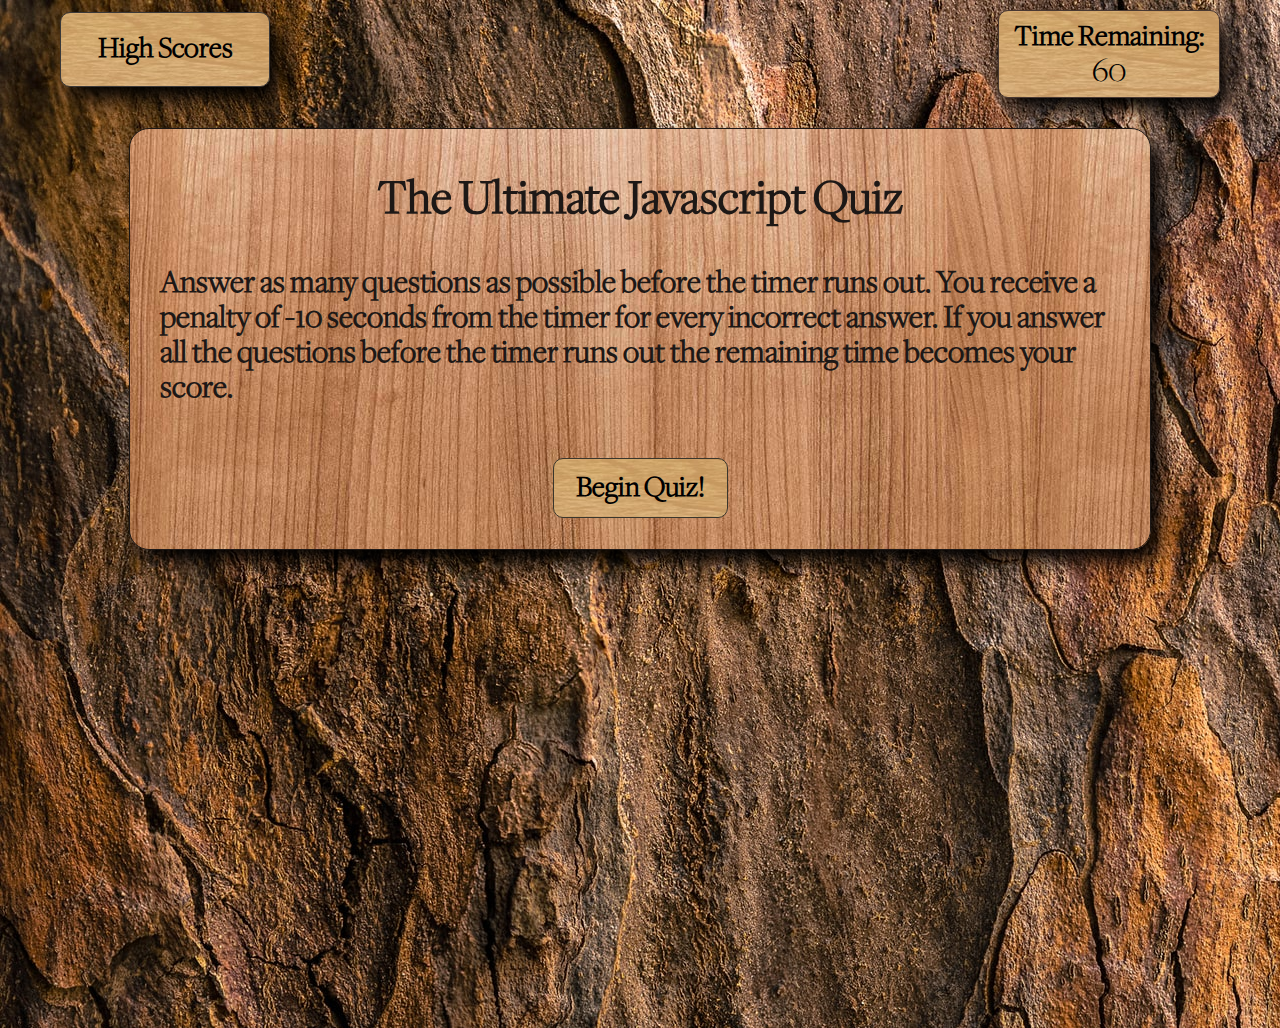
==== index.html @ 6a24baea "got the scoreboard working but now I'm unsure if I want to set it up on a different html file or try" ====
<!DOCTYPE html>
<html lang="en">
  <head>
    <meta charset="UTF-8" />
    <meta name="viewport" content="width=device-width, initial-scale=1.0" />
    <meta http-equiv="X-UA-Compatible" content="ie=edge" />
    <title>Javascript Quiz</title>
    <link rel="stylesheet" href="assets/css/style.css" />
  </head>
  <body>

<nav class = "nav-bar">

	<div class = "high-scores">
		<button id="high-scores-btn" onclick="" class="button">High Scores</button>
	</div>	

	<div class="timer-wrapper">
		<h3 class="timer-text">Time Remaining:</h3><div class="timer-count">60</div>
	</div>
    
</nav>
	
<div class="wrapper">

	<div ID="intro-title-card" class ="card">

		<header>
			<h1 class="h1">The Ultimate Javascript Quiz</h1>
		</header>

		<h2 class="intro">Answer as many questions as possible before the timer runs out. You receive a penalty of -10 seconds from the timer for every incorrect answer. If you answer all the questions before the timer runs out the remaining time becomes your score.
		</h2>
		
		<div class = start-btn-wrapper>
			<button id="begin" class="button" data-state="visible">Begin Quiz!</button>
		</div>

	</div>


	 

	<div ID="game" class ="card" style ="display: none;">
		
		<div ID = "question"></div>
		
		<div id ="choices">

			<button class="choice" id="A" onclick="answerVerify('A')">Answer A</button>	
			<button class="choice" id="B" onclick="answerVerify('B')">Answer B</button>	
			<button class="choice" id="C" onclick="answerVerify('C')">Answer C</button>
			<button class="choice" id="D" onclick="answerVerify('D')">Answer D</button>				

		</div>
		
		<div class="choice-feedback">

			<div id="correct" data-number="1" data-state="hidden">Correct!</div>
			<div id="incorrect" data-number="2" data-state="hidden">Incorrect!</div>
			
		</div>

	</div>




	<div ID="outro" class ="card" style ="display: none;">

		<header>
		 <h1 class="h1">All done!</h1>
		</header>

		<h2 class="win-msg">Enter your initials below to see your score.</h2>
		
		<form id="score-board-entry">

			<input id="text-box" type="text" class="text-box" placeholder="Enter your initials">
			<button type="submit" id="submit-btn"  class="button" value="submit">Submit</button>
			<button type="clear" id="clear-btn"  class="button" value="clear">Clear Scores</button>

		</form>

		

	</div>



</div>


	<script src="assets/js/script.js"></script>
</body>
</html>
---- assets/css/style.css ----
@font-face {
  font-family: "Freight-DispLight";
  src: url("../fonts/Freight-DispLight.otf") format("openttype"),
    url("../fonts/Freight-DispLight.ttf") format("truettype"),
    url("../fonts/Freight-DispLight.eot") format("embedded-openttype"),
    url("../fonts/Freight-DispLight.woff") format("woff"),
    url("../fonts/Freight-DispLight.woff2") format("woff2"),
    url("../fonts/Freight-DispLight.svg") format("svg");
  font-weight: normal;
  font-style: normal;
}

root {
  --off-white: #eae7dc;
  --tan: #d8c3a5;
  --light-grey: #8e8d8a;
  --red-pink: #e98074;
  --orange-red: #e85a4f;
  --graphite: var(--graphite);
}

/* * {
  box-sizing: border-box;
  padding: 0;
  margin: 0;
} */

/* html {
  font-size: 62.5%;
} */

body {
  color: var(--graphite);
}

/* *::before,
*::after {
  box-sizing: border-box;
} */

html,
body,
.wrapper {
  height: 100%;
  margin: 0;
  padding: 0;
}

body {
  font-family: "Freight-DispLight", serif;
  background: url("..//images/photo-1519606247872-0440aae9b827.jpg");
}

.scoreboard-body {
  background: url("..//images/photo-1542317366-412ab0365069.jpg");
}

li {
  font-family: "Freight-DispLight", serif;
  font-size: 40px;
  font-weight: bold;
}

.nav-bar {
  display: flex;
  flex-direction: row;
  align-items: center;
  justify-content: space-between;
  margin-left: 35px;
  margin-right: 35px;
  background: none;
}

#return-btn {
  margin: 10px 0 0 25px;
  padding: 10px 20px 10px 20px;
  box-shadow: #363636 10px 12px 20px 0px;
  background: url("..//images/dried-wood-bg.jpg");
}

#return-btn:hover {
  cursor: pointer;
}

.button {
  font-family: "Freight-DispLight", serif;
  background: url("..//images/button-bg.jpg");
  border-radius: 10px;
  font-size: 30px;
  font-weight: bold;
}

#high-scores-btn {
  padding: 20px 35px 20px 35px;
  width: 210px;
  /* font-size: 20px; */
  box-shadow: #000000 10px 12px 20px 0px;
  margin-left: 25px;
  border: 1px solid rgb(58, 56, 56);
}

#high-scores-btn:hover {
  cursor: pointer;
  font-weight: 600;
  border: 2px solid rgb(58, 56, 56);
}

.timer-wrapper {
  display: flex;
  flex-direction: column;
  align-items: center;
  margin-top: 10px;
  margin-right: 25px;
  padding: 5px 15px 5px 15px;
  border-radius: 10px;
  border: 1px solid rgb(73, 56, 49);
  background: url("..//images/button-bg.jpg");
  box-shadow: #000000 10px 12px 20px 0px;
}

.timer-text {
  margin-top: 5px;
  font-size: 30px;
}

.h1 {
  font-size: 50px;
  color: hsl(20, 12%, 10%);
}

.timer-count {
  margin-top: -30px;
  font-size: 35px;
}

.intro {
  margin-top: 0px;
  margin-left: 20px;
  margin-right: 20px;
  padding-bottom: 10px;
  font-size: 33px;
}

.start-btn-wrapper {
  padding-top: 15px;
  display: flex;
  justify-content: space-around;
}

#begin {
  font-size: 30px;
  height: 60px;
  width: 175px;
  display: block;
  border: 1px solid rgb(58, 54, 44);
  /* background: tan; */
  /* border-radius: 5px; */
}

#begin:hover {
  cursor: pointer;
  font-weight: 600;
  border: 2px solid rgb(54, 54, 54);
}

/* .main-score-link {
  display: block;
  margin: 25px;
  font-size: larger;
} */

.wrapper {
  padding-top: 30px;
  padding-left: 20px;
  padding-right: 20px;
}

header {
  text-align: center;
  padding: 5px;
  padding-top: 0px;
  color: hsl(206, 17%, 28%);
}

.card {
  background-color: tan;
  height: 400px;
  width: 1000px;
  border-radius: 20px;
  border-width: 1px;
  box-shadow: #000000 10px 12px 20px 0px;
  border: 1px solid hsl(20, 12%, 10%);
  color: hsl(20, 12%, 10%);
  font-size: 18px;
  margin: 0 auto;
  padding: 10px;
  display: flex;
  flex-direction: column;
  background: url("..//images/wood-grain.jpg"), center;
}

#question {
  font-family: "Freight-DispLight", serif;
  margin: 20px;
  padding-bottom: 10px;
  font-size: 40px;
  text-align: center;
  font-weight: 600;
}

#choices {
  display: flex;
  flex-direction: column;
  width: 280px;
  right: 0;
  /* top: 125px; */
  padding: 10px;
}

.choice {
  font-family: "Freight-DispLight", serif;
  width: 155px;
  margin: 7px;
  height: 40px;
  text-align: center;
  border: 1px solid rgb(58, 54, 44);
  border-radius: 15px;
  cursor: pointer;
  padding: 5px;
  font-size: 25px;
  font-weight: 500;
  background: url("..//images/button-bg.jpg");
}

.choice:hover {
  border: 2px solid rgb(54, 54, 54);
  font-weight: 600;
}

#correct {
  color: green;
  font-size: 35px;
  font-weight: bolder;
}

#incorrect {
  color: red;
  font-size: 35px;
  font-weight: bolder;
}

.choice-feedback {
  height: 25px;
  display: flex;
  justify-content: space-evenly;
  align-items: center;
}

/* .quiz-page-link {
  margin-top: 50px;
  margin-left: 25px;
  font-size: 20px;
} */

.score-header-container {
  display: flex;
  justify-content: space-around;
  border-radius: 20px 20px 0 0;
  background-color: hsla(0, 0%, 68%, 0.644);
}

.high-scores-text {
  font-size: 40px;
  color: hsl(20, 12%, 10%);
  background-color: hsla(0, 0%, 68%, 0.644);
}

.score-board-wrapper {
  display: flex;
  justify-content: space-around;
}

.score-board-container {
  margin-top: 25px;
  height: 640px;
  width: 400px;
  border: 1px solid black;
  box-shadow: #000000 10px 12px 20px 0px;
  border-radius: 20px;
  background: url("..//images/dried-wood2.jpg"), center;
}
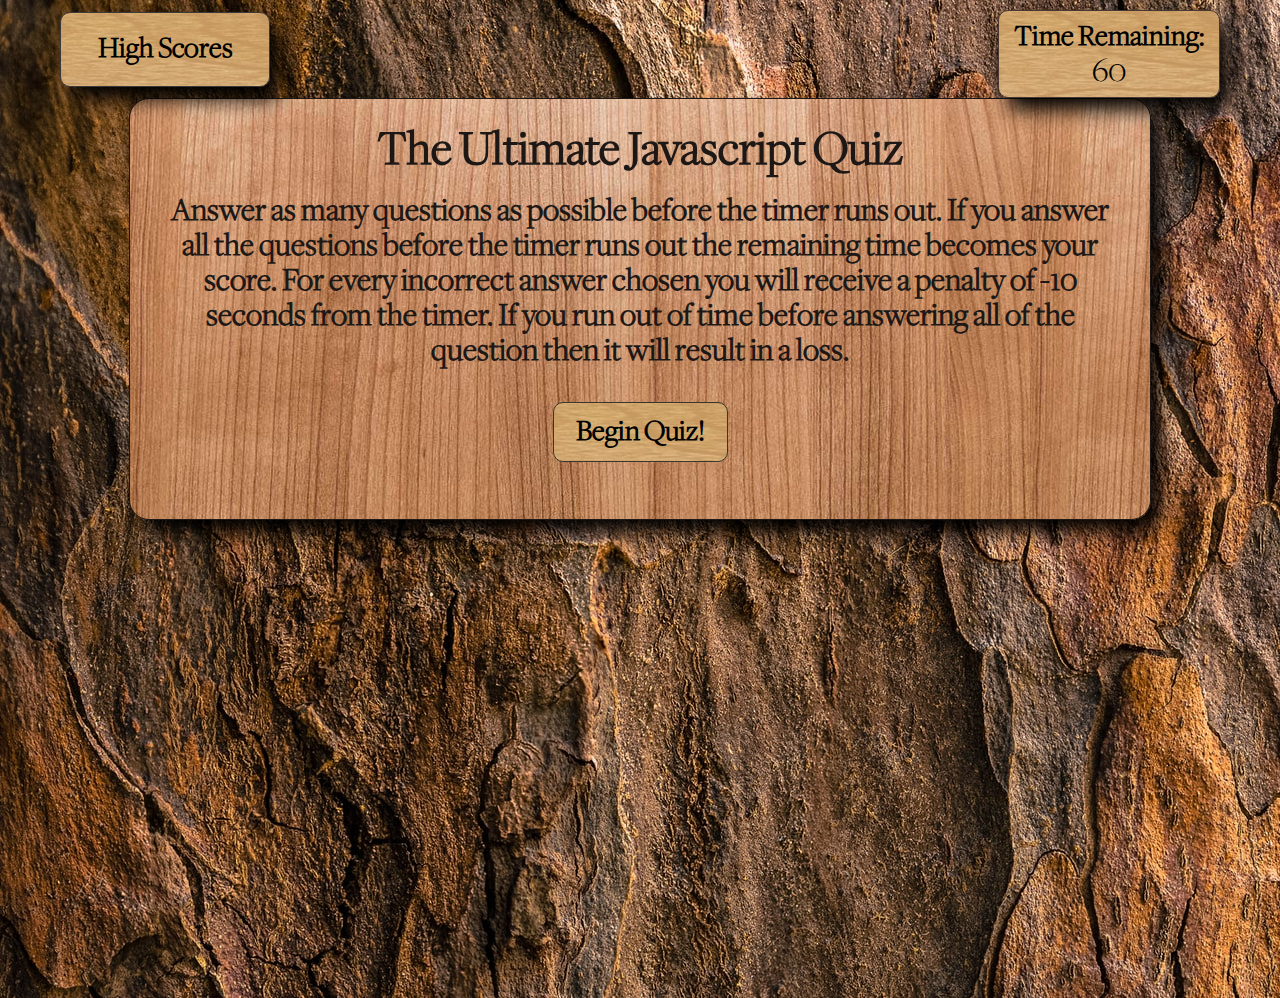
==== commit 9bd4b651: "compulsively started editing css and html during writing notes on my last commit" ====
--- a/index.html
+++ b/index.html
@@ -7,12 +7,13 @@
     <title>Javascript Quiz</title>
     <link rel="stylesheet" href="assets/css/style.css" />
   </head>
-  <body>
+<body>
+
 
 <nav class = "nav-bar">
 
 	<div class = "high-scores">
-		<button id="high-scores-btn" onclick="" class="button">High Scores</button>
+		<button id="high-scores-btn" onclick="scoreClick()" class="button">High Scores</button>
 	</div>	
 
 	<div class="timer-wrapper">
@@ -21,25 +22,27 @@
     
 </nav>
 	
-<div class="wrapper">
+
+<main class="main">
+
+
 
 	<div ID="intro-title-card" class ="card">
 
-		<header>
-			<h1 class="h1">The Ultimate Javascript Quiz</h1>
-		</header>
+		
+		<h1 class="h1">The Ultimate Javascript Quiz</h1>
+		
 
-		<h2 class="intro">Answer as many questions as possible before the timer runs out. You receive a penalty of -10 seconds from the timer for every incorrect answer. If you answer all the questions before the timer runs out the remaining time becomes your score.
-		</h2>
+		<p class="intro-text">Answer as many questions as possible before the timer runs out. If you answer all the questions before the timer runs out the remaining time becomes your score. For every incorrect answer chosen you will receive a penalty of -10 seconds from the timer.  If you run out of time before answering all of the question then it will result in a loss.
+		</p>
 		
 		<div class = start-btn-wrapper>
-			<button id="begin" class="button" data-state="visible">Begin Quiz!</button>
+			<button id="begin" class="button">Begin Quiz!</button>
 		</div>
 
 	</div>
 
 
-	 
 
 	<div ID="game" class ="card" style ="display: none;">
 		
@@ -65,32 +68,44 @@
 
 
 
-
 	<div ID="outro" class ="card" style ="display: none;">
 
-		<header>
-		 <h1 class="h1">All done!</h1>
-		</header>
+		<div class="outro-container">
 
-		<h2 class="win-msg">Enter your initials below to see your score.</h2>
-		
-		<form id="score-board-entry">
+			<h1 class="h1">All done!</h1>
+			<h2 class="win-msg">Enter your initials below to see your score.</h2>
+			
+			<form id="score-board-entry">
 
-			<input id="text-box" type="text" class="text-box" placeholder="Enter your initials">
-			<button type="submit" id="submit-btn"  class="button" value="submit">Submit</button>
-			<button type="clear" id="clear-btn"  class="button" value="clear">Clear Scores</button>
+				<input id="text-box" type="text" class="text-box" placeholder="Enter your initials">
+				<button type="submit" id="submit-btn"  class="button" value="submit">Submit</button>
+				
+			</form>
 
-		</form>
-
-		
+		</div>
 
 	</div>
 
+	
 
+	<div id="score-board" class="card" style ="display: none;">
 
-</div>
+		<div class = scoreboard-container>
+				
+			<h3 id="hi-score-h3">High Scores</h>
+			<ol id="ol"></ol>
 
+			<div class = scoreboard-footer>			
+				<button type="clear" id="clear-btn"  class="button" onclick="scoreClear()" value="clear">Clear Scores</button>
+			</div>
 
+		</div>
+
+	</div>
+
+	
+	
+</main>
 	<script src="assets/js/script.js"></script>
 </body>
 </html>--- a/assets/css/style.css
+++ b/assets/css/style.css
@@ -19,12 +19,6 @@
   --graphite: var(--graphite);
 }
 
-/* * {
-  box-sizing: border-box;
-  padding: 0;
-  margin: 0;
-} */
-
 /* html {
   font-size: 62.5%;
 } */
@@ -33,14 +27,9 @@
   color: var(--graphite);
 }
 
-/* *::before,
-*::after {
-  box-sizing: border-box;
-} */
-
 html,
 body,
-.wrapper {
+.main {
   height: 100%;
   margin: 0;
   padding: 0;
@@ -51,14 +40,33 @@
   background: url("..//images/photo-1519606247872-0440aae9b827.jpg");
 }
 
+#hi-score-h3 {
+  margin-top: 10px;
+  text-align: center;
+  font-size: 45px;
+}
+
 .scoreboard-body {
   background: url("..//images/photo-1542317366-412ab0365069.jpg");
 }
 
+.score-board-container {
+  display: flex;
+}
+
+ol {
+  margin-top: -5px;
+  text-align: center;
+  display: flex;
+  flex-direction: column;
+  align-items: center;
+}
+
 li {
-  font-family: "Freight-DispLight", serif;
+  margin-top: -15px;
   font-size: 40px;
   font-weight: bold;
+  text-align: center;
 }
 
 .nav-bar {
@@ -93,7 +101,6 @@
 #high-scores-btn {
   padding: 20px 35px 20px 35px;
   width: 210px;
-  /* font-size: 20px; */
   box-shadow: #000000 10px 12px 20px 0px;
   margin-left: 25px;
   border: 1px solid rgb(58, 56, 56);
@@ -124,6 +131,8 @@
 }
 
 .h1 {
+  margin: 15px;
+  text-align: center;
   font-size: 50px;
   color: hsl(20, 12%, 10%);
 }
@@ -133,16 +142,18 @@
   font-size: 35px;
 }
 
-.intro {
+.intro-text {
+  text-align: center;
   margin-top: 0px;
   margin-left: 20px;
   margin-right: 20px;
   padding-bottom: 10px;
   font-size: 33px;
+  font-weight: bold;
 }
 
 .start-btn-wrapper {
-  padding-top: 15px;
+  margin-top: -10px;
   display: flex;
   justify-content: space-around;
 }
@@ -153,8 +164,6 @@
   width: 175px;
   display: block;
   border: 1px solid rgb(58, 54, 44);
-  /* background: tan; */
-  /* border-radius: 5px; */
 }
 
 #begin:hover {
@@ -162,12 +171,6 @@
   font-weight: 600;
   border: 2px solid rgb(54, 54, 54);
 }
-
-/* .main-score-link {
-  display: block;
-  margin: 25px;
-  font-size: larger;
-} */
 
 .wrapper {
   padding-top: 30px;
@@ -213,7 +216,6 @@
   flex-direction: column;
   width: 280px;
   right: 0;
-  /* top: 125px; */
   padding: 10px;
 }
 
@@ -256,12 +258,6 @@
   align-items: center;
 }
 
-/* .quiz-page-link {
-  margin-top: 50px;
-  margin-left: 25px;
-  font-size: 20px;
-} */
-
 .score-header-container {
   display: flex;
   justify-content: space-around;
@@ -275,7 +271,7 @@
   background-color: hsla(0, 0%, 68%, 0.644);
 }
 
-.score-board-wrapper {
+.score-board-container {
   display: flex;
   justify-content: space-around;
 }
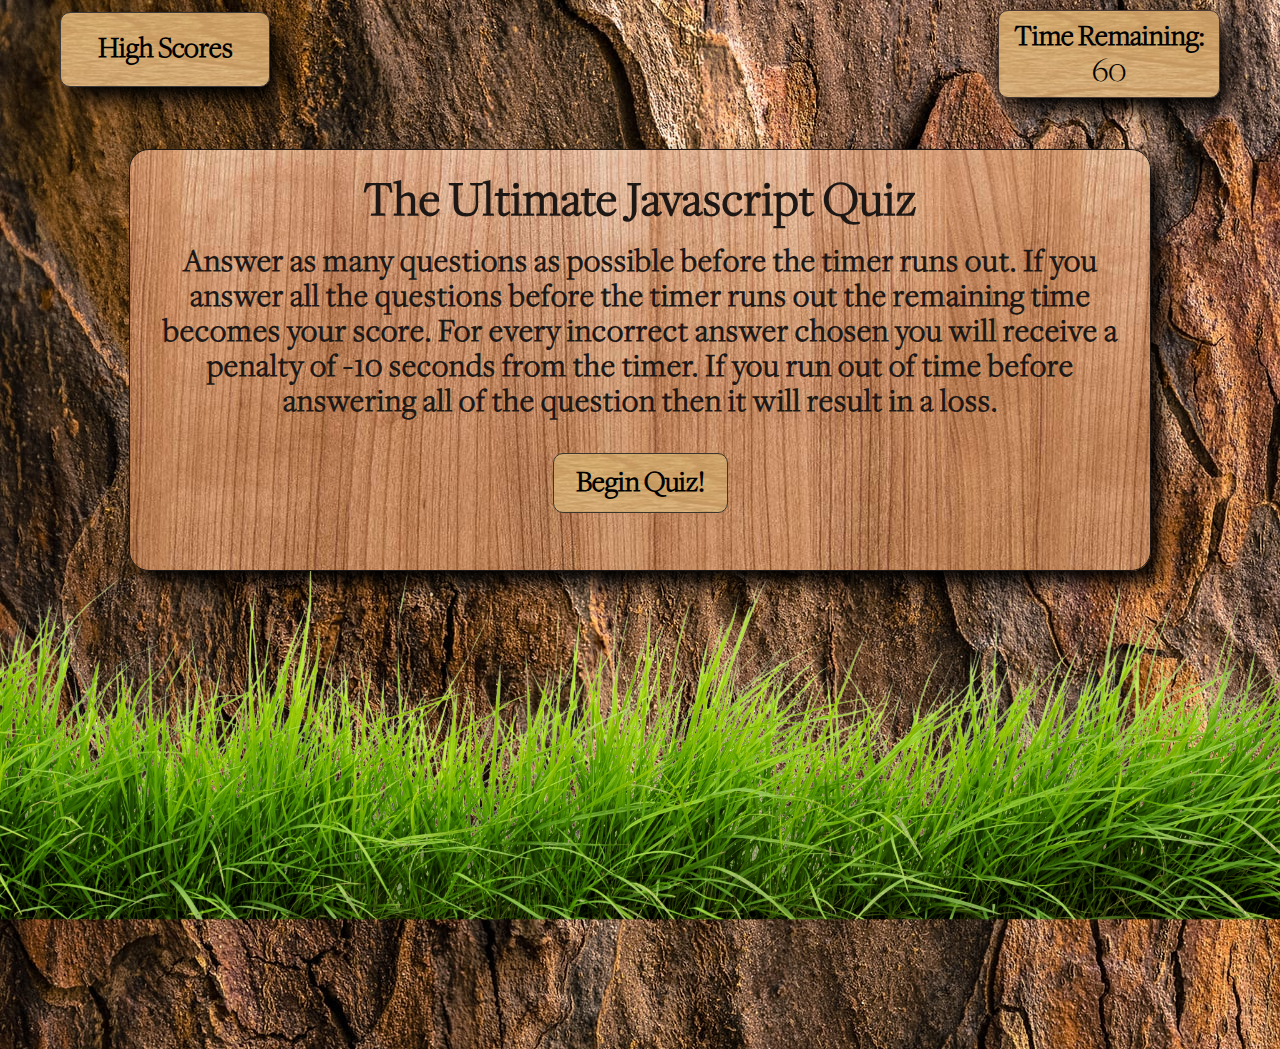
==== commit d5fa7575: "got nearly everything working except adding multiple entries into the scoreboard with <p> elements" ====
--- a/index.html
+++ b/index.html
@@ -90,12 +90,15 @@
 
 	<div id="score-board" class="card" style ="display: none;">
 
-		<div class = scoreboard-container>
-				
+		<div class = "scoreboard-container">
+			
 			<h3 id="hi-score-h3">High Scores</h>
-			<ol id="ol"></ol>
 
-			<div class = scoreboard-footer>			
+			
+				<ol id="ol"></ol>			
+		
+
+			<div class ="scoreboard-footer">			
 				<button type="clear" id="clear-btn"  class="button" onclick="scoreClear()" value="clear">Clear Scores</button>
 			</div>
 
@@ -103,8 +106,25 @@
 
 	</div>
 
+
+
+	<div id="game-lose" class="card" style ="display: none;">
+
+		<div class ="lose-container">
+				
+			<h4 class="h4">You Lose!</h>
+
+			<p class="lose-text">Unfortunately, you have run out of time before answering all of the questions. Click the return button in the upper-left to start over and try again.
+			</p>
+			
+		</div>
+
+	</div>
+
 	
-	
+	<footer class="footer">
+	<img class="grass" src="assets/images/grass.png" alt="green grass">
+	</footer>
 </main>
 	<script src="assets/js/script.js"></script>
 </body>
--- a/assets/css/style.css
+++ b/assets/css/style.css
@@ -40,6 +40,10 @@
   background: url("..//images/photo-1519606247872-0440aae9b827.jpg");
 }
 
+.main {
+  margin-top: 4%;
+}
+
 #hi-score-h3 {
   margin-top: 10px;
   text-align: center;
@@ -52,14 +56,6 @@
 
 .score-board-container {
   display: flex;
-}
-
-ol {
-  margin-top: -5px;
-  text-align: center;
-  display: flex;
-  flex-direction: column;
-  align-items: center;
 }
 
 li {
@@ -186,6 +182,7 @@
 }
 
 .card {
+  letter-spacing: 1px;
   background-color: tan;
   height: 400px;
   width: 1000px;
@@ -258,6 +255,19 @@
   align-items: center;
 }
 
+#score-board-entry {
+  display: flex;
+  justify-content: center;
+}
+
+.outro-container {
+  padding-top: 8%;
+}
+
+.win-msg {
+  text-align: center;
+}
+
 .score-header-container {
   display: flex;
   justify-content: space-around;
@@ -270,11 +280,12 @@
   color: hsl(20, 12%, 10%);
   background-color: hsla(0, 0%, 68%, 0.644);
 }
-
+/* 
 .score-board-container {
   display: flex;
   justify-content: space-around;
-}
+  height: 100%;
+} */
 
 .score-board-container {
   margin-top: 25px;
@@ -285,3 +296,44 @@
   border-radius: 20px;
   background: url("..//images/dried-wood2.jpg"), center;
 }
+
+#hi-score-h3 {
+  height: 20px;
+}
+
+#ol {
+  margin-top: 25px;
+  text-align: center;
+  display: flex;
+  flex-direction: column;
+  align-items: center;
+}
+
+.scoreboard-footer {
+  margin-top: 200px;
+  padding: 10px;
+}
+
+.h4 {
+  font-size: 55px;
+}
+
+.lose-text {
+  font-size: 35px;
+}
+
+.lose-container {
+  text-align: center;
+  margin: 15px;
+}
+
+.footer {
+  display: block;
+}
+
+.grass {
+  position: sticky;
+  width: 100%;
+  height: 5%;
+  margin-bottom: -20px;
+}
